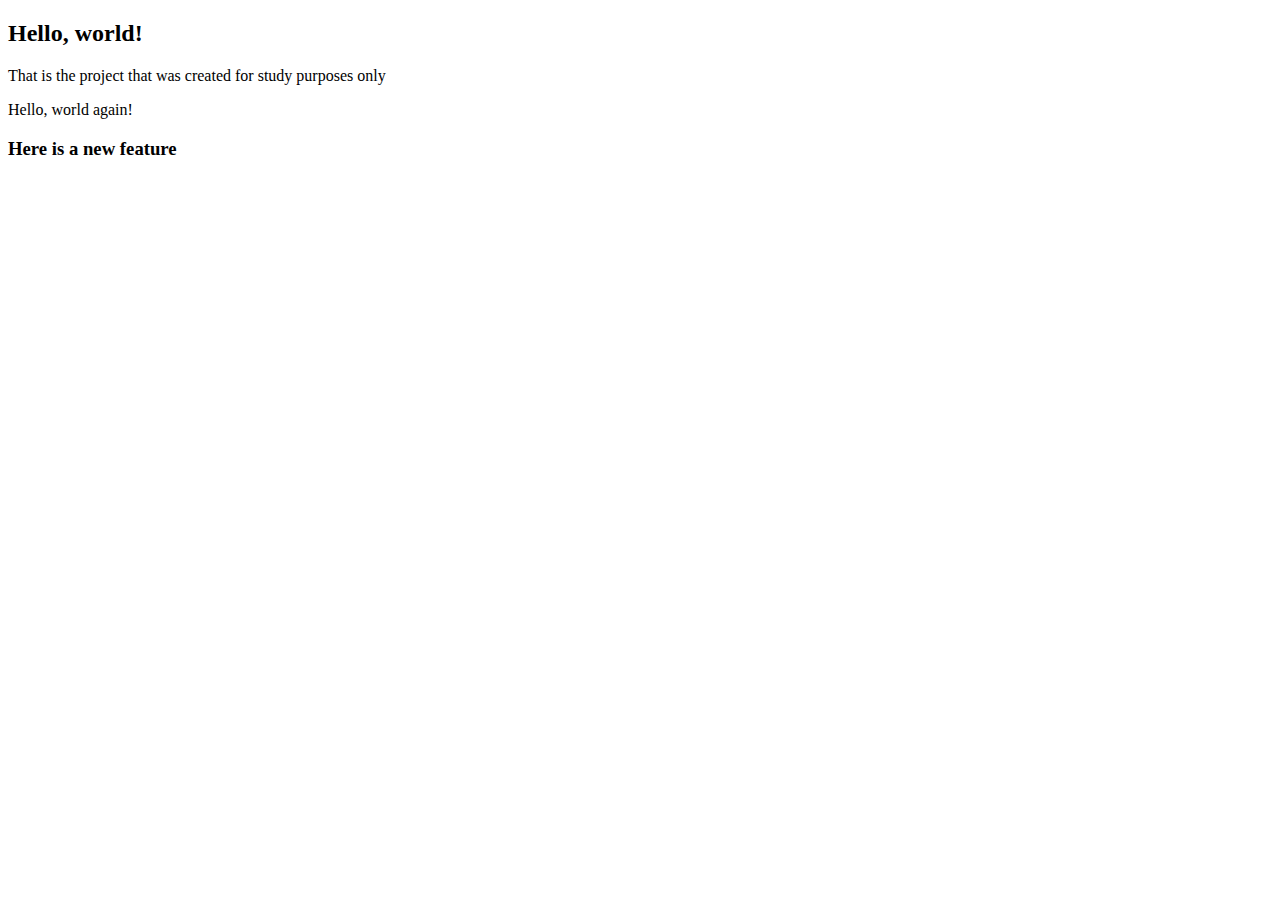
==== index.html @ 711d7d36 "Delete the extra line" ====
<!DOCTYPE html>
<head>
  <title>My webpage</title>
</head>
<body>
  <h2>Hello, world!</h2>
  <p>That is the project that was created for study purposes only</p>
  <p>Hello, world again!</p>
  <h3>Here is a new feature</h3>
</body>
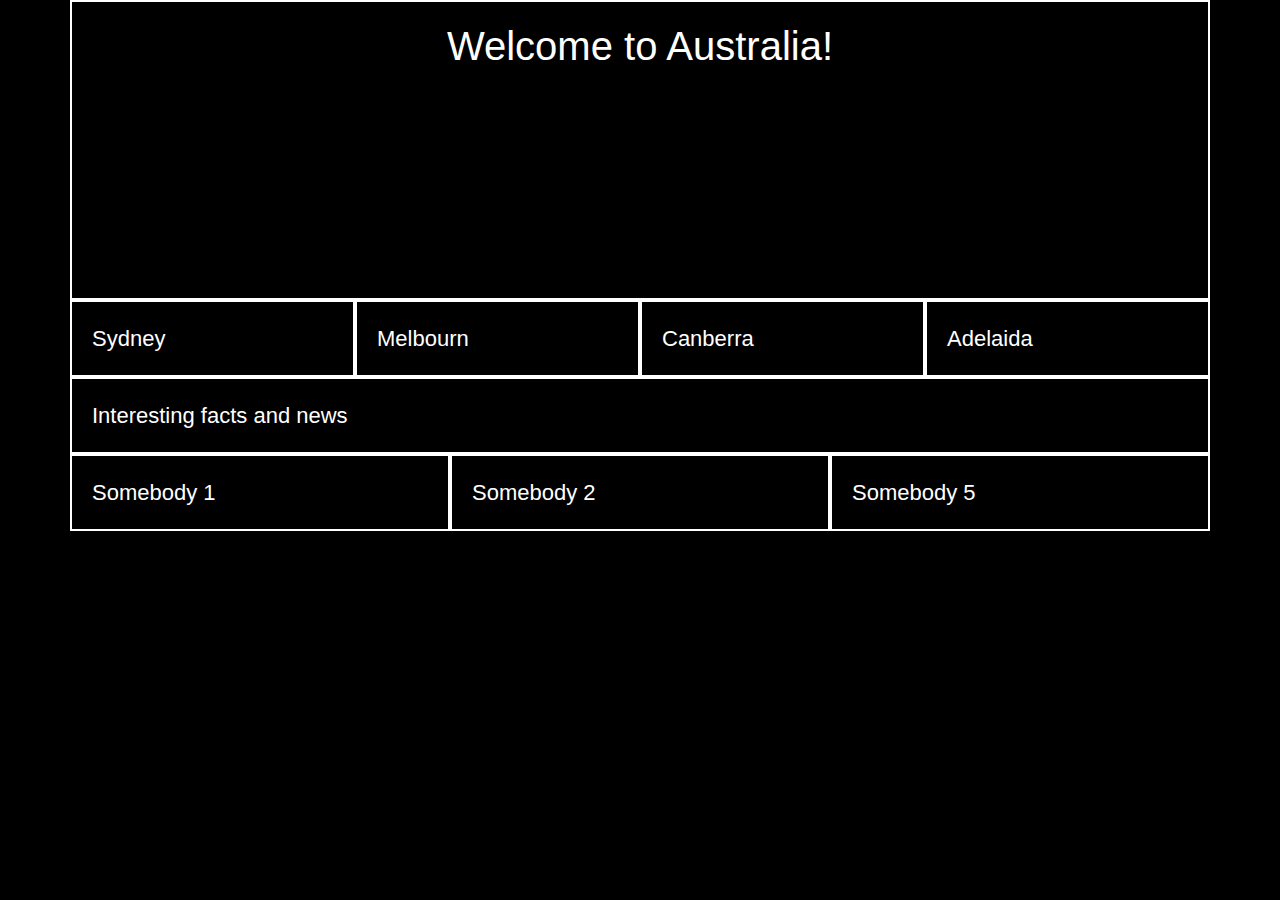
==== commit 80b23bf2: "Checking commit" ====
--- a/index.html
+++ b/index.html
@@ -1,10 +1,49 @@
 <!DOCTYPE html>
-<head>
-  <title>My webpage</title>
-</head>
-<body>
-  <h2>Hello, world!</h2>
-  <p>That is the project that was created for study purposes only</p>
-  <p>Hello, world again!</p>
-  <h3>Here is a new feature</h3>
-</body>
+<html>
+  <head>
+    <title>Project0 - Australian cities</title>
+    <meta charset="utf-8">
+    <link rel="stylesheet" href="styles.css">
+    <link rel="stylesheet" href="https://maxcdn.bootstrapcdn.com/bootstrap/4.0.0/css/bootstrap.min.css" integrity="sha384-Gn5384xqQ1aoWXA+058RXPxPg6fy4IWvTNh0E263XmFcJlSAwiGgFAW/dAiS6JXm" crossorigin="anonymous">
+  </head>
+  <body class="special">
+     <div class="wrapper">
+      <div class="container special">
+        <div class="row">
+              <div class="col main-content">
+                <div id="title"><h1>Welcome to Australia!</h1></div>
+              </div>
+        </div>
+        <div class="row">
+              <div class="col-xs-12 col-sm-6 col-xl-3">
+                Sydney
+              </div>
+              <div class="col-xs-12 col-sm-6 col-xl-3">
+                Melbourn
+              </div>
+              <div class="col-xs-12 col-sm-6 col-xl-3">
+                Canberra
+              </div>
+              <div class="col-xs-12 col-sm-6 col-xl-3">
+                Adelaida
+              </div>
+        </div>
+        <div class="row">
+              <div class="col">
+                Interesting facts and news
+              </div>
+        </div>
+        <div class="row">
+              <div class="col-xs-12 col-md-4">
+                Somebody 1
+              </div>
+              <div class="col-xs-12 col-md-4">
+                Somebody 2
+              </div>
+              <div class="col-xs-12 col-md-4">
+                Somebody 5
+              </div>
+        </div>
+    </div>
+  </body>
+</html>
--- a/styles.css
+++ b/styles.css
@@ -0,0 +1,17 @@
+div {
+  font-size: 22px; }
+
+.main-content {
+  height: 300px;
+  text-align: center; }
+
+.row > div {
+  padding: 20px;
+  border: 2px solid white;
+  background-color: black;
+  color: white; }
+
+.special {
+  background-color: black; }
+
+/*# sourceMappingURL=styles.css.map */
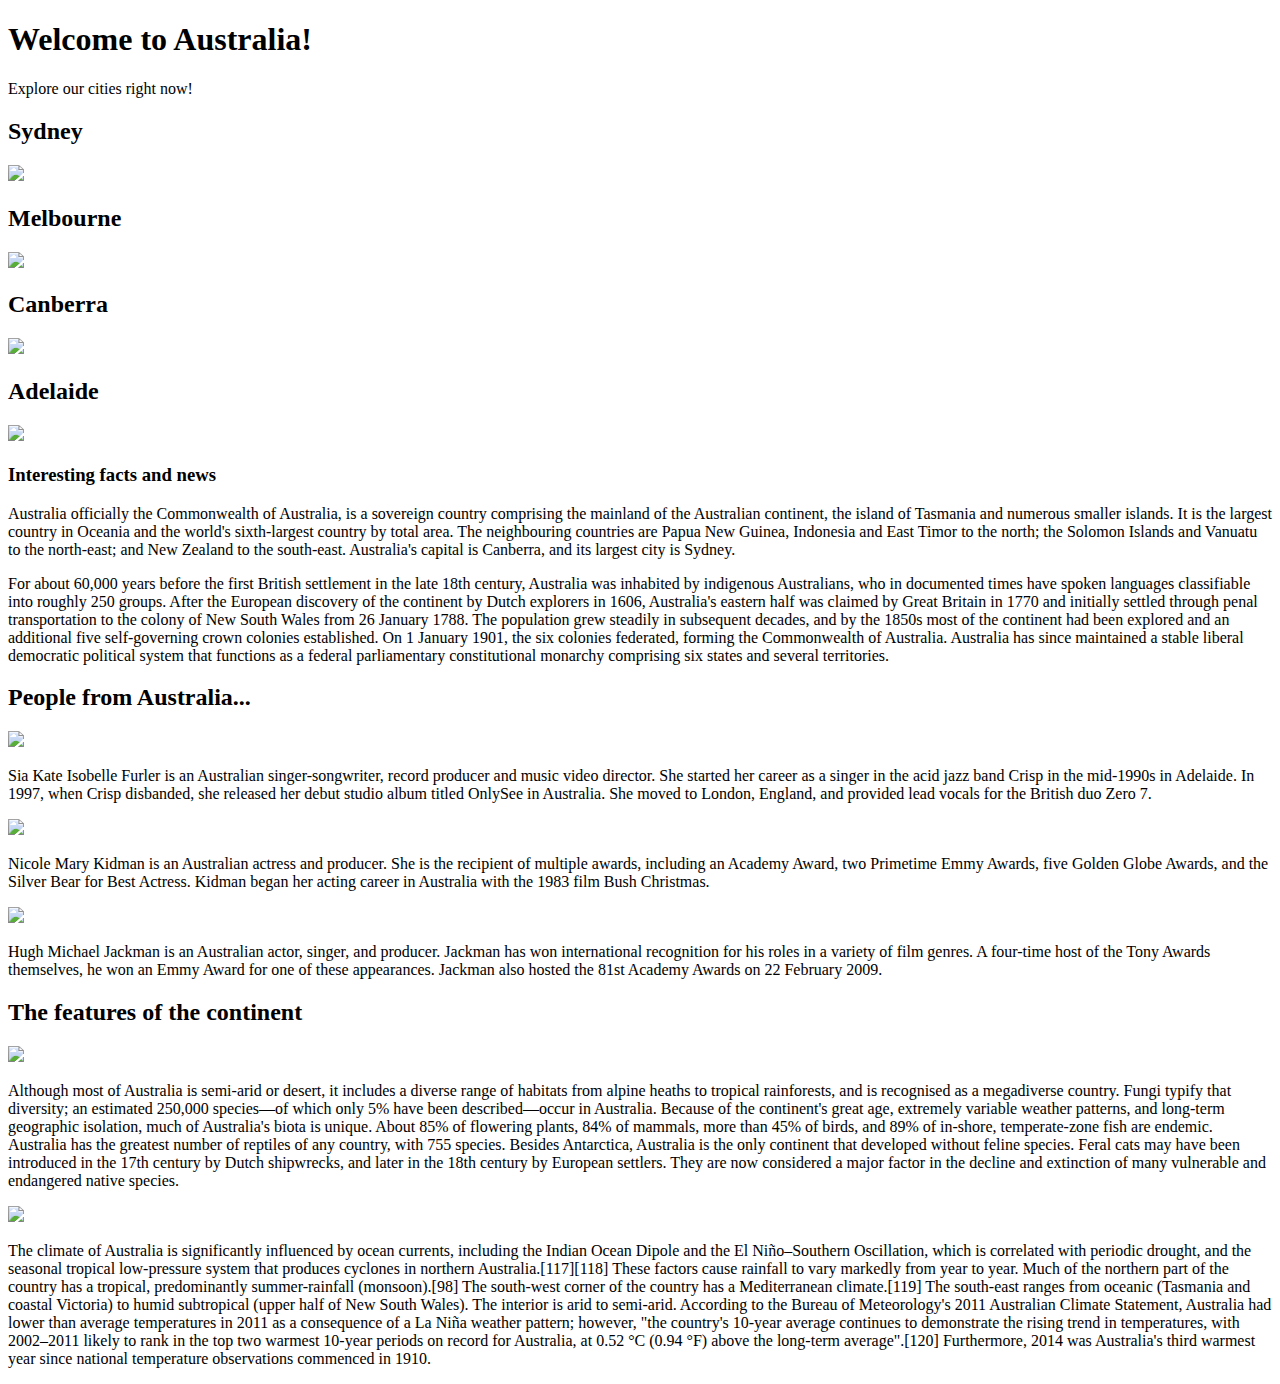
==== commit 9ccadd65: "The basis of new website" ====
--- a/index.html
+++ b/index.html
@@ -1,49 +1,140 @@
 <!DOCTYPE html>
-<html>
+<html lang="en">
   <head>
     <title>Project0 - Australian cities</title>
     <meta charset="utf-8">
-    <link rel="stylesheet" href="styles.css">
-    <link rel="stylesheet" href="https://maxcdn.bootstrapcdn.com/bootstrap/4.0.0/css/bootstrap.min.css" integrity="sha384-Gn5384xqQ1aoWXA+058RXPxPg6fy4IWvTNh0E263XmFcJlSAwiGgFAW/dAiS6JXm" crossorigin="anonymous">
+    <meta name="viewport" content="width=device-width">
+    <link rel="stylesheet" href="css/styles.css">
+    <link rel="stylesheet" href="bootstrap-4.1.2-dist/css/bootstrap-grid.css">
+    <!-- <link rel="stylesheet" href="https://maxcdn.bootstrapcdn.com/bootstrap/4.0.0/css/bootstrap.min.css" integrity="sha384-Gn5384xqQ1aoWXA+058RXPxPg6fy4IWvTNh0E263XmFcJlSAwiGgFAW/dAiS6JXm" crossorigin="anonymous"> -->
   </head>
   <body class="special">
-     <div class="wrapper">
-      <div class="container special">
-        <div class="row">
-              <div class="col main-content">
-                <div id="title"><h1>Welcome to Australia!</h1></div>
-              </div>
-        </div>
-        <div class="row">
-              <div class="col-xs-12 col-sm-6 col-xl-3">
-                Sydney
-              </div>
-              <div class="col-xs-12 col-sm-6 col-xl-3">
-                Melbourn
-              </div>
-              <div class="col-xs-12 col-sm-6 col-xl-3">
-                Canberra
-              </div>
-              <div class="col-xs-12 col-sm-6 col-xl-3">
-                Adelaida
-              </div>
-        </div>
-        <div class="row">
-              <div class="col">
-                Interesting facts and news
-              </div>
-        </div>
-        <div class="row">
-              <div class="col-xs-12 col-md-4">
-                Somebody 1
+       <div class="container special">
+         <div class="row main-content">
+            <div class="col">
+              <h1>Welcome to Australia!</h1>
+              <p>Explore our cities right now!</p>
+            </div>
+          </div>
+          <div class="row cities">
+            <div class="col-12 col-md-6">
+              <h2>Sydney</h2>
+              <a href="#"><img src="img/Sydney.jpg"></a>
+            </div>
+            <div class="col-12 col-md-6">
+              <h2>Melbourne</h2>
+              <a href="#"><img src="img/Melbourne.jpg"></a>
+            </div>
+            <div class="col-12 col-md-6">
+              <h2>Canberra</h2>
+              <a href="#"><img src="img/Canberra.jpg"></a>
+            </div>
+            <div class="col-12 col-md-6">
+              <h2>Adelaide</h2>
+              <a href="#"><img src="img/Adelaide.jpg"></a>
+            </div>
+          </div>
+          <div class="row">
+            <div class="col facts_news">
+              <h3>Interesting facts and news</h3>
+              <p>Australia officially the Commonwealth of Australia,
+                is a sovereign country comprising the mainland of the
+                Australian continent, the island of Tasmania and numerous
+                smaller islands. It is the largest country in Oceania and
+                the world's sixth-largest country by total area.
+                The neighbouring countries are Papua New Guinea, Indonesia
+                and East Timor to the north; the Solomon Islands and Vanuatu
+                to the north-east; and New Zealand to the south-east.
+                Australia's capital is Canberra, and its largest city
+                is Sydney.</p>
+
+              <p>For about 60,000 years before the first British settlement in the
+                late 18th
+                century, Australia was inhabited by indigenous Australians, who
+                in documented times have spoken languages classifiable into roughly
+                250 groups. After the European discovery of the continent by Dutch
+                explorers in 1606, Australia's eastern half was claimed by Great
+                Britain in 1770 and initially settled through penal transportation
+                to the colony of New South Wales from 26 January 1788. The population
+                grew steadily in subsequent decades, and by the 1850s most of the
+                continent had been explored and an additional five self-governing
+                crown colonies established. On 1 January 1901, the six colonies
+                federated, forming the Commonwealth of Australia. Australia has
+                since maintained a stable liberal democratic political system that
+                functions as a federal parliamentary constitutional monarchy comprising
+                six states and several territories.</p>
+            </div>
+          </div>
+            <div class="row people">
+              <div class="col-12">
+                <h2>People from Australia...</h2>
               </div>
               <div class="col-xs-12 col-md-4">
-                Somebody 2
+                <img src="img/Sia.jpg">
+                <p>Sia Kate Isobelle Furler is an Australian singer-songwriter,
+                  record producer and music video director. She started
+                  her career as a singer in the acid jazz band Crisp
+                  in the mid-1990s in Adelaide. In 1997, when Crisp
+                  disbanded, she released her debut studio album titled
+                  OnlySee in Australia. She moved to London, England,
+                  and provided lead vocals for the British duo Zero 7.</p>
               </div>
               <div class="col-xs-12 col-md-4">
-                Somebody 5
+                <img src="img/Kidman.jpg">
+                <p>Nicole Mary Kidman is an Australian actress and producer. She is the
+                  recipient of multiple awards, including an Academy Award,
+                  two Primetime Emmy Awards, five Golden Globe Awards, and the
+                  Silver Bear for Best Actress. Kidman began her acting
+                  career in Australia with the 1983 film Bush Christmas.
+                </p>
               </div>
+              <div class="col-xs-12 col-md-4">
+                <img src="img/Hugh.jpg">
+                <p>Hugh Michael Jackman is an Australian actor, singer, and
+                  producer. Jackman has won international recognition for
+                  his roles in a variety of film genres.
+                  A four-time host of the Tony Awards themselves,
+                  he won an Emmy Award for one of these appearances.
+                  Jackman also hosted the 81st Academy Awards on 22
+                  February 2009. </p>
+              </div>
+            </div>
+            <div class="row data">
+              <div class="col-12 data_title">
+                <h2>The features of the continent</h2>
+              </div>
+              <div class="col-12 col-lg-6">
+                <img src="img/data1.jpg">
+              </div>
+              <div class="col-12 col-lg-6">
+                <p>Although most of Australia is semi-arid or desert,
+                  it includes a diverse range of habitats from alpine
+                  heaths to tropical rainforests, and is recognised as
+                  a megadiverse country. Fungi typify that diversity;
+                  an estimated 250,000 species—of which only 5% have
+                  been described—occur in Australia. Because of the
+                  continent's great age, extremely variable weather
+                  patterns, and long-term geographic isolation, much of
+                  Australia's biota is unique. About 85% of flowering plants,
+                  84% of mammals, more than 45% of birds, and 89% of in-shore,
+                  temperate-zone fish are endemic. Australia has the
+                  greatest number of reptiles of any country, with 755 species.
+                  Besides Antarctica, Australia is the only continent that
+                  developed without feline species. Feral cats may have been
+                  introduced in the 17th century by Dutch shipwrecks, and later
+                  in the 18th century by European settlers. They are now
+                  considered a major factor in the decline and extinction
+                  of many vulnerable and endangered native species.</p>
+              </div>
+              <div class="col-12 col-lg-6">
+                <img src="img/data2.jpg">
+              </div>
+              <div class="col-12 col-lg-6">
+                <p>The climate of Australia is significantly influenced by ocean currents, including the Indian Ocean Dipole and the El Niño–Southern Oscillation, which is correlated with periodic drought, and the seasonal tropical low-pressure system that produces cyclones in northern Australia.[117][118] These factors cause rainfall to vary markedly from year to year. Much of the northern part of the country has a tropical, predominantly summer-rainfall (monsoon).[98] The south-west corner of the country has a Mediterranean climate.[119] The south-east ranges from oceanic (Tasmania and coastal Victoria) to humid subtropical (upper half of New South Wales). The interior is arid to semi-arid.
+                According to the Bureau of Meteorology's 2011 Australian Climate Statement, Australia had lower than average temperatures in 2011 as a consequence of a La Niña weather pattern; however, "the country's 10-year average continues to demonstrate the rising trend in temperatures, with 2002–2011 likely to rank in the top two warmest 10-year periods on record for Australia, at 0.52 °C (0.94 °F) above the long-term average".[120] Furthermore, 2014 was Australia's third warmest year since national temperature observations commenced in 1910.</p>
+              </div>
+            </div>
         </div>
-    </div>
+      </div>
   </body>
 </html>
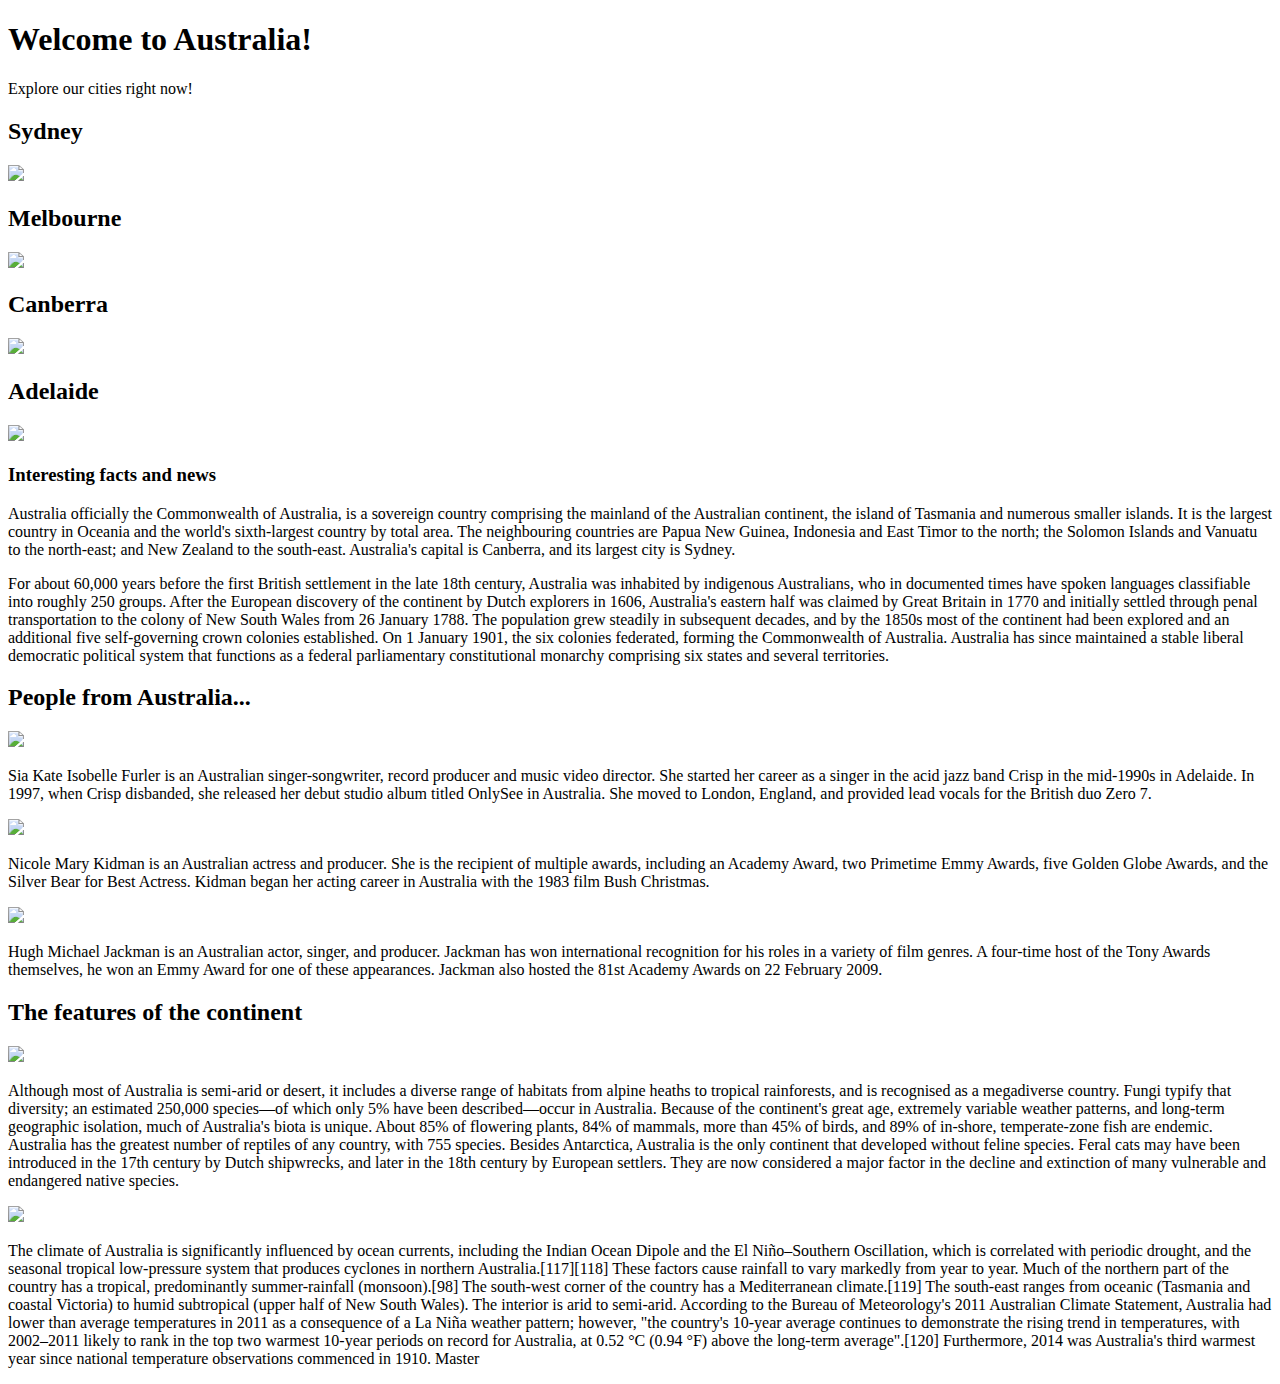
==== commit b0e9cd7a: "One new commit" ====
--- a/index.html
+++ b/index.html
@@ -131,7 +131,7 @@
               </div>
               <div class="col-12 col-lg-6">
                 <p>The climate of Australia is significantly influenced by ocean currents, including the Indian Ocean Dipole and the El Niño–Southern Oscillation, which is correlated with periodic drought, and the seasonal tropical low-pressure system that produces cyclones in northern Australia.[117][118] These factors cause rainfall to vary markedly from year to year. Much of the northern part of the country has a tropical, predominantly summer-rainfall (monsoon).[98] The south-west corner of the country has a Mediterranean climate.[119] The south-east ranges from oceanic (Tasmania and coastal Victoria) to humid subtropical (upper half of New South Wales). The interior is arid to semi-arid.
-                According to the Bureau of Meteorology's 2011 Australian Climate Statement, Australia had lower than average temperatures in 2011 as a consequence of a La Niña weather pattern; however, "the country's 10-year average continues to demonstrate the rising trend in temperatures, with 2002–2011 likely to rank in the top two warmest 10-year periods on record for Australia, at 0.52 °C (0.94 °F) above the long-term average".[120] Furthermore, 2014 was Australia's third warmest year since national temperature observations commenced in 1910.</p>
+                According to the Bureau of Meteorology's 2011 Australian Climate Statement, Australia had lower than average temperatures in 2011 as a consequence of a La Niña weather pattern; however, "the country's 10-year average continues to demonstrate the rising trend in temperatures, with 2002–2011 likely to rank in the top two warmest 10-year periods on record for Australia, at 0.52 °C (0.94 °F) above the long-term average".[120] Furthermore, 2014 was Australia's third warmest year since national temperature observations commenced in 1910. Master</p>
               </div>
             </div>
         </div>
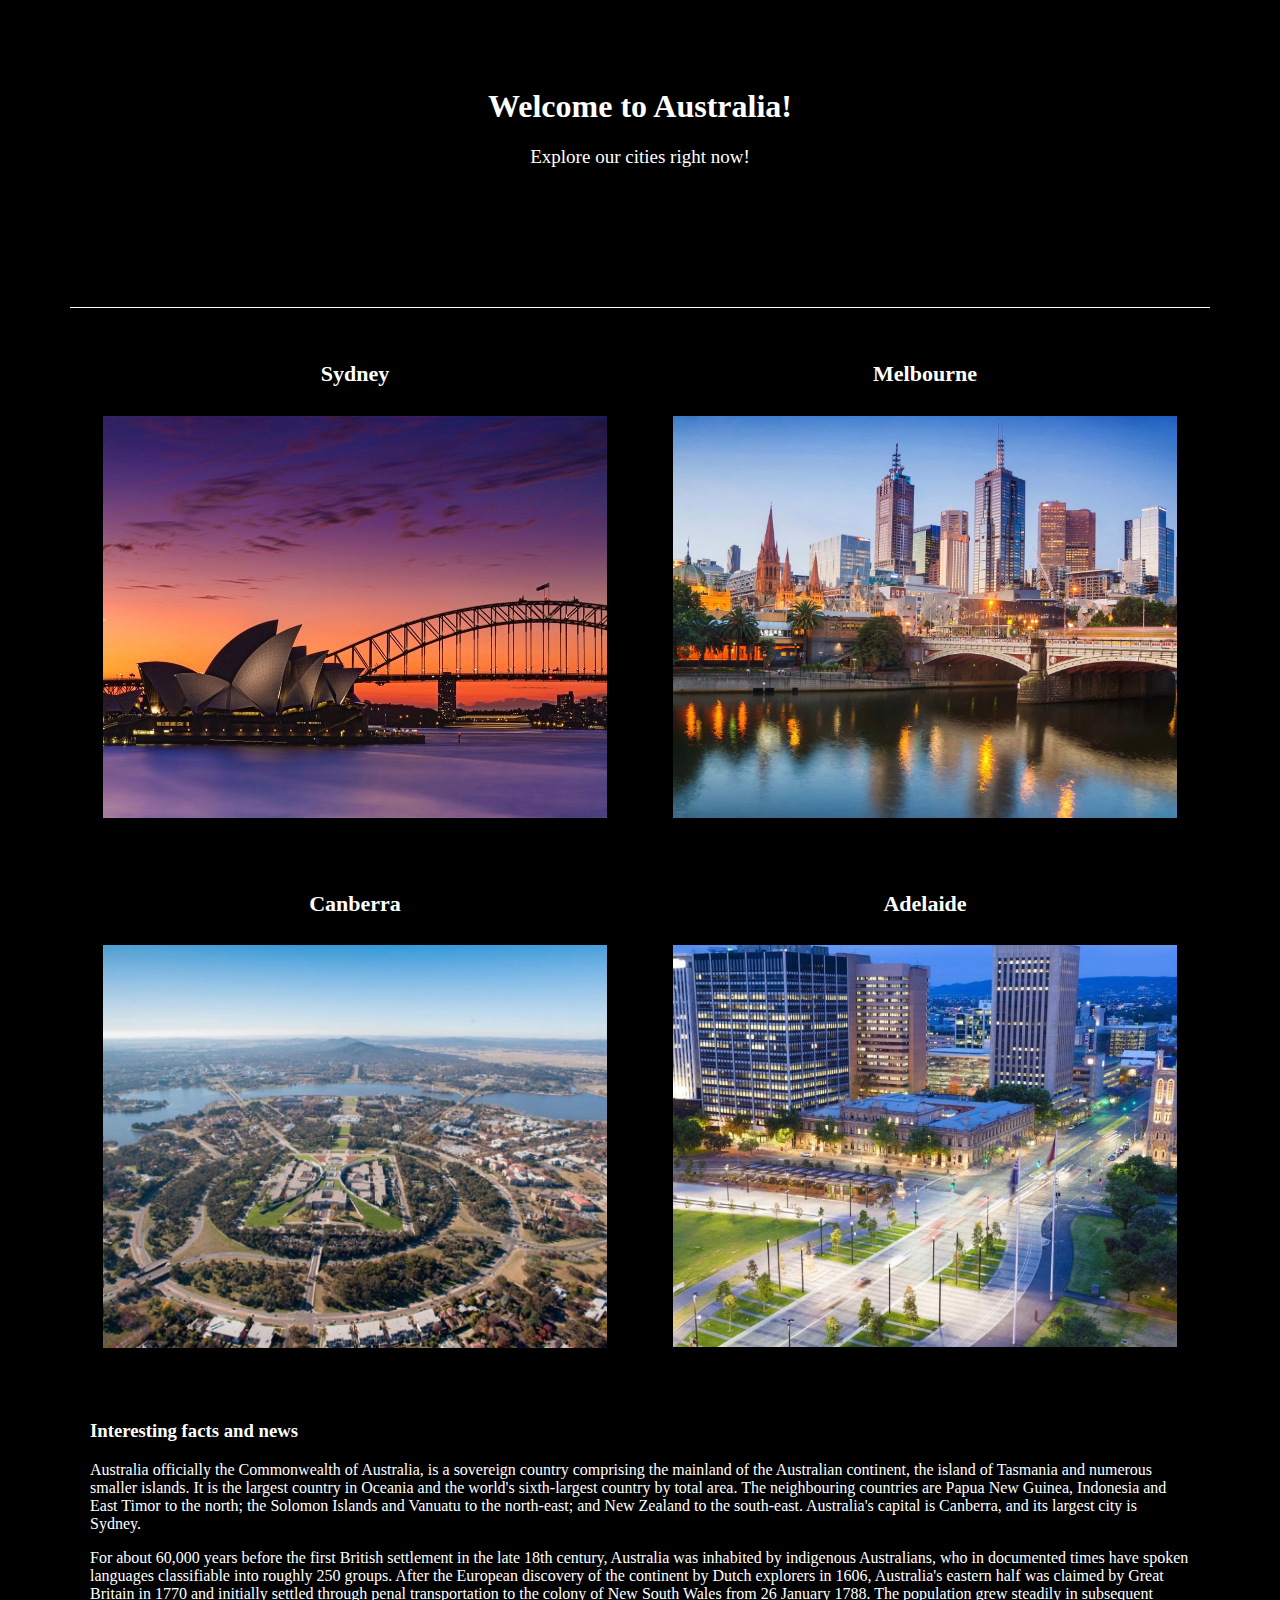
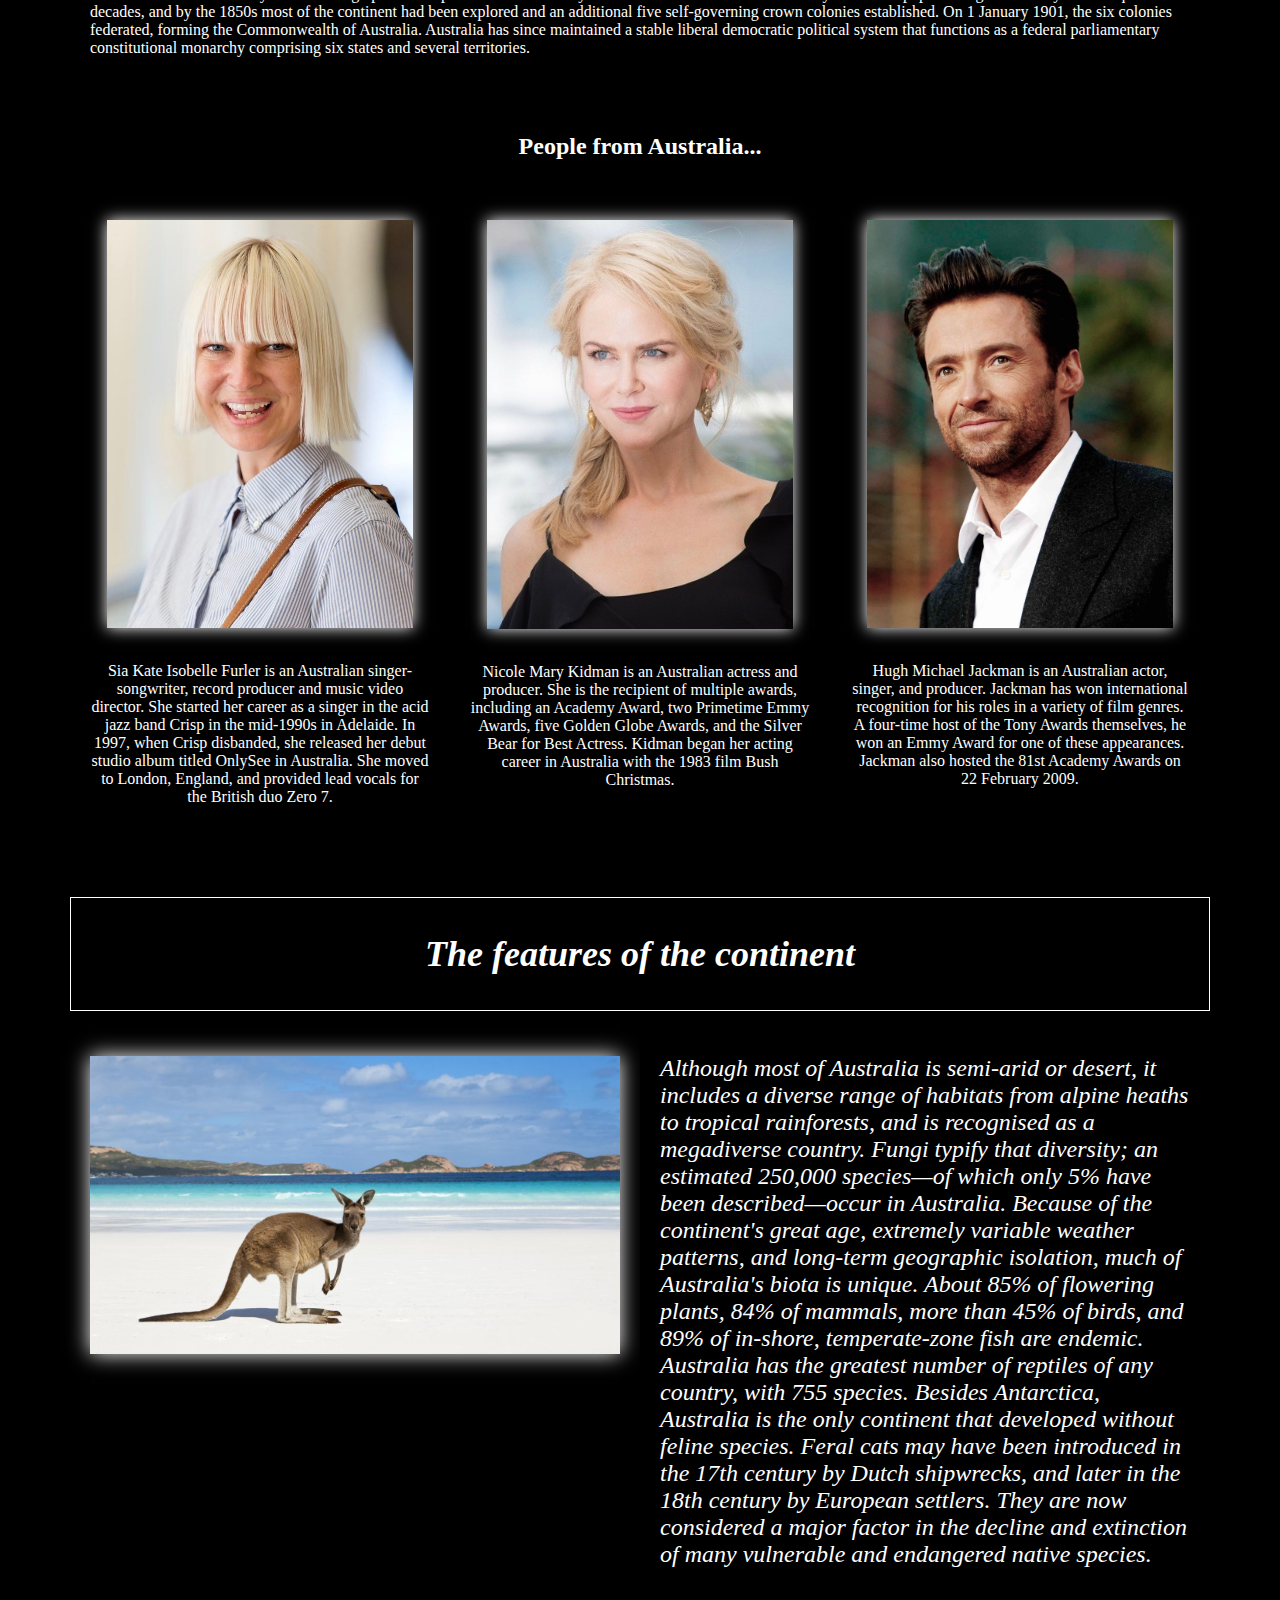
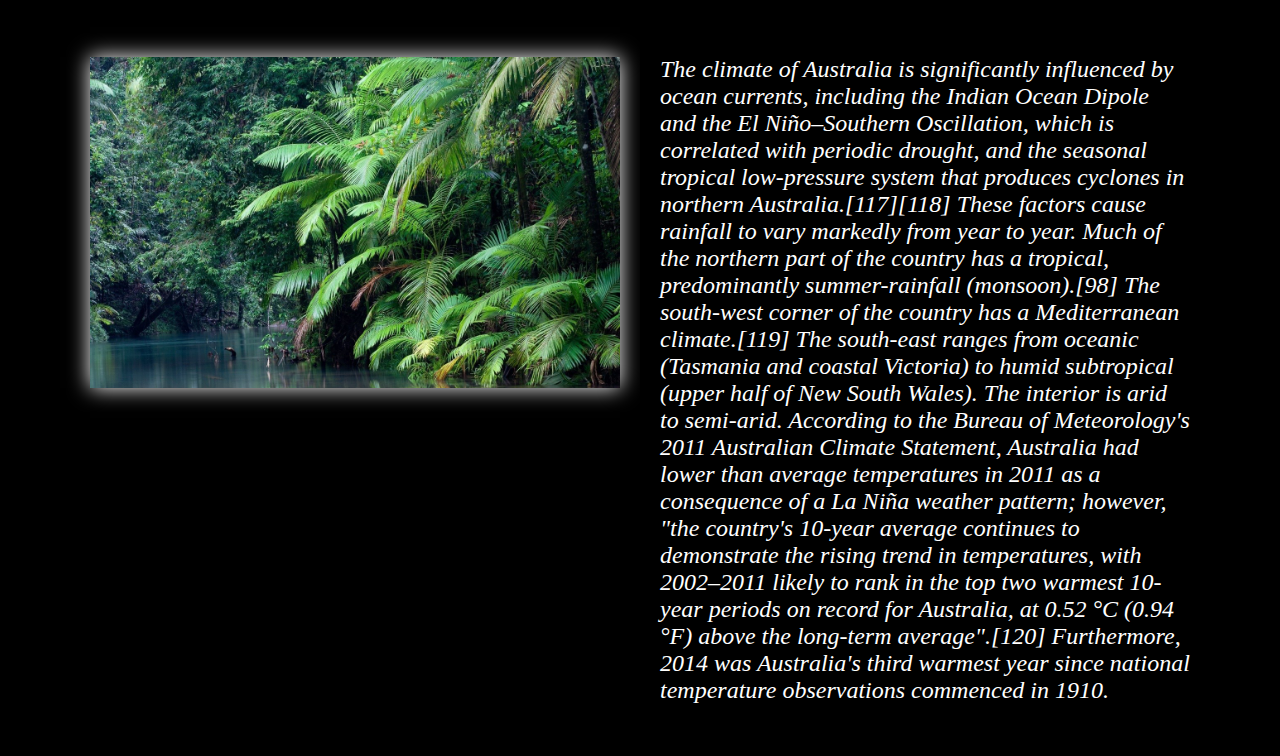
==== commit ec4ac4bc: "One more change" ====
--- a/index.html
+++ b/index.html
@@ -131,7 +131,7 @@
               </div>
               <div class="col-12 col-lg-6">
                 <p>The climate of Australia is significantly influenced by ocean currents, including the Indian Ocean Dipole and the El Niño–Southern Oscillation, which is correlated with periodic drought, and the seasonal tropical low-pressure system that produces cyclones in northern Australia.[117][118] These factors cause rainfall to vary markedly from year to year. Much of the northern part of the country has a tropical, predominantly summer-rainfall (monsoon).[98] The south-west corner of the country has a Mediterranean climate.[119] The south-east ranges from oceanic (Tasmania and coastal Victoria) to humid subtropical (upper half of New South Wales). The interior is arid to semi-arid.
-                According to the Bureau of Meteorology's 2011 Australian Climate Statement, Australia had lower than average temperatures in 2011 as a consequence of a La Niña weather pattern; however, "the country's 10-year average continues to demonstrate the rising trend in temperatures, with 2002–2011 likely to rank in the top two warmest 10-year periods on record for Australia, at 0.52 °C (0.94 °F) above the long-term average".[120] Furthermore, 2014 was Australia's third warmest year since national temperature observations commenced in 1910. Master</p>
+                According to the Bureau of Meteorology's 2011 Australian Climate Statement, Australia had lower than average temperatures in 2011 as a consequence of a La Niña weather pattern; however, "the country's 10-year average continues to demonstrate the rising trend in temperatures, with 2002–2011 likely to rank in the top two warmest 10-year periods on record for Australia, at 0.52 °C (0.94 °F) above the long-term average".[120] Furthermore, 2014 was Australia's third warmest year since national temperature observations commenced in 1910.</p>
               </div>
             </div>
         </div>
--- a/css/styles.css
+++ b/css/styles.css
@@ -0,0 +1,59 @@
+div, .cities h2 {
+  color: white; }
+
+@media (min-width: 1600px) {
+  .container {
+    max-width: 1500px !important; } }
+.row > div {
+  padding: 20px;
+  /*border: 2px solid white;*/
+  background-color: black; }
+
+.special {
+  background-color: black; }
+
+.main-content {
+  min-height: 300px;
+  text-align: center;
+  border-bottom: 1px white solid;
+  margin-bottom: 15px; }
+  .main-content p {
+    font-size: 19px; }
+  .main-content h1 {
+    margin-top: 60px; }
+
+.cities {
+  text-align: center; }
+  .cities img {
+    width: 95%;
+    margin: 10px;
+    transition: 0.8s; }
+  .cities img:hover {
+    width: 97%;
+    box-shadow: 0 0 30px yellow; }
+  .cities h2 {
+    font-size: 22px; }
+
+.people {
+  text-align: center;
+  margin-bottom: 5%; }
+  .people p {
+    margin-top: 30px; }
+  .people img {
+    width: 90%;
+    box-shadow: 0px 0px 15px white; }
+
+.data {
+  font-style: italic;
+  font-size: 24px; }
+  .data img {
+    width: 100%;
+    margin-top: 25px;
+    box-shadow: 0 0 20px white; }
+
+.data_title {
+  padding: 5px !important;
+  text-align: center;
+  border: white solid 1px; }
+
+/*# sourceMappingURL=styles.css.map */
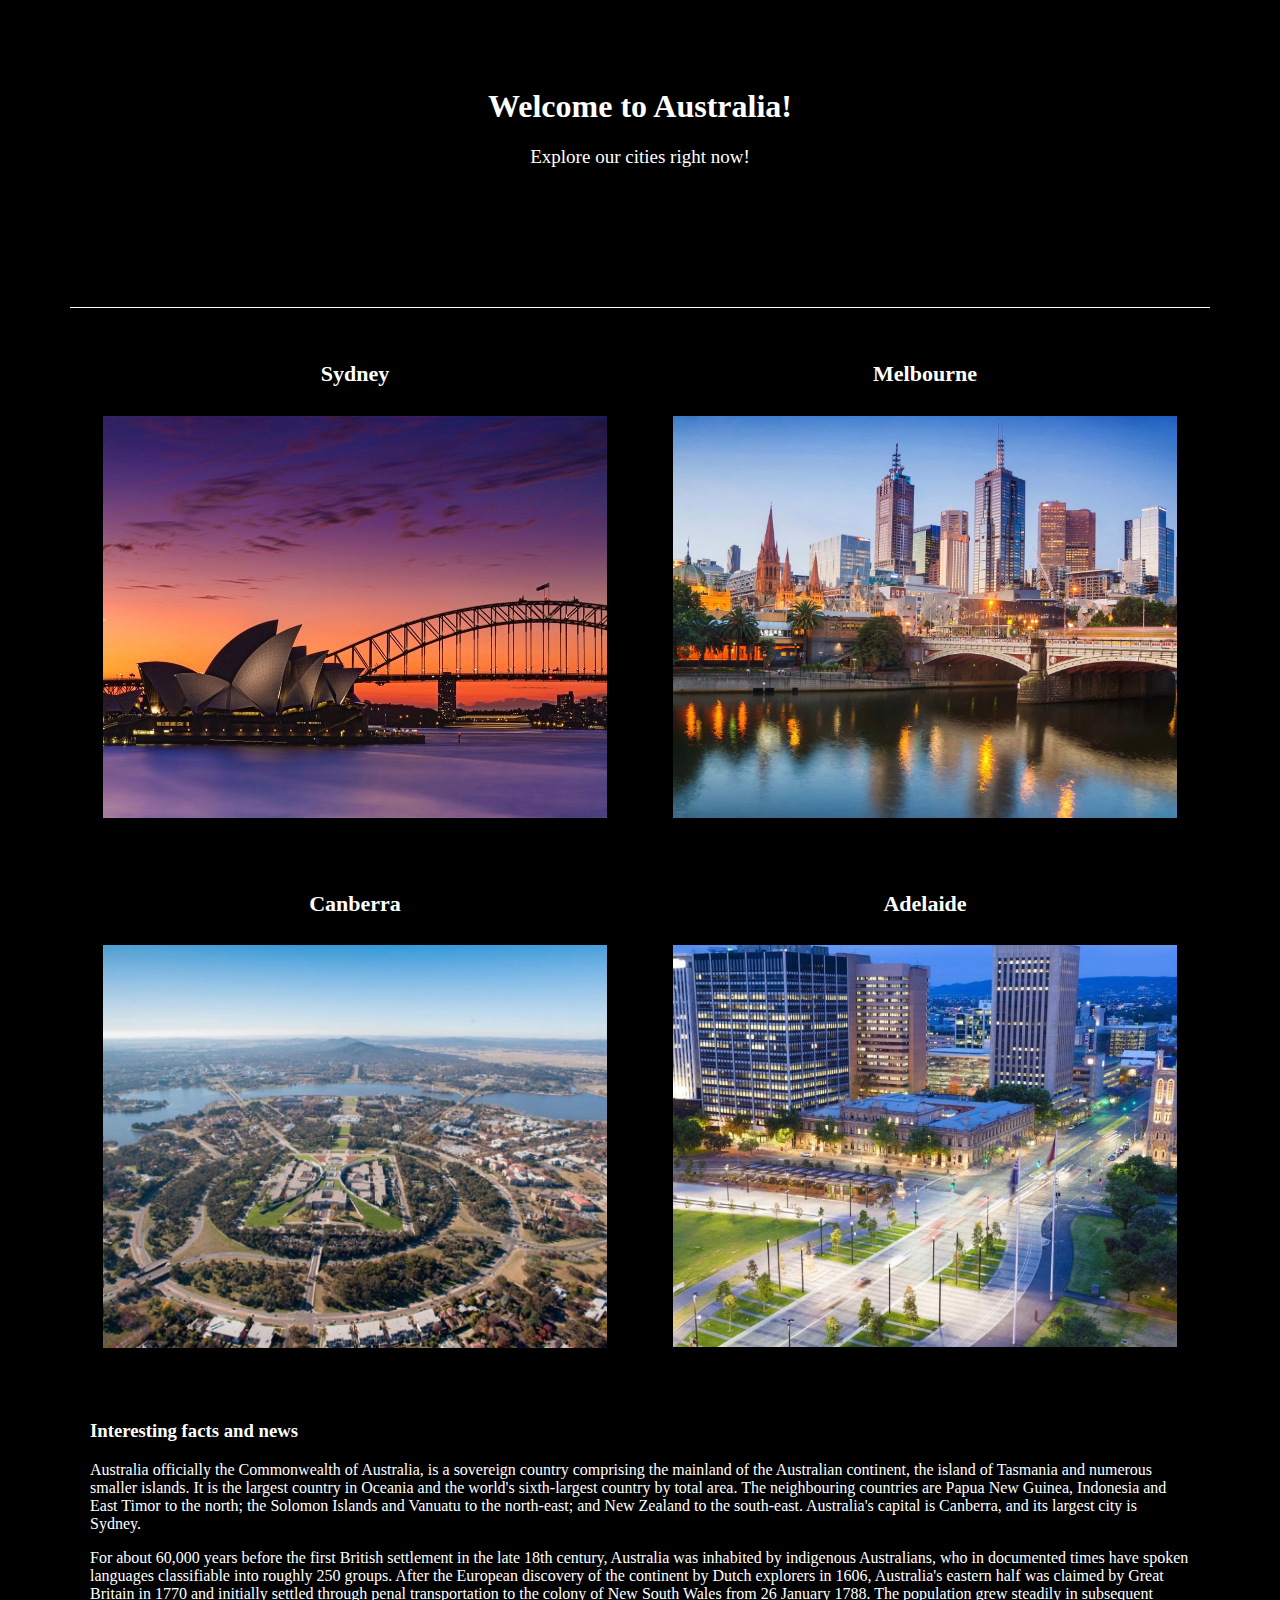
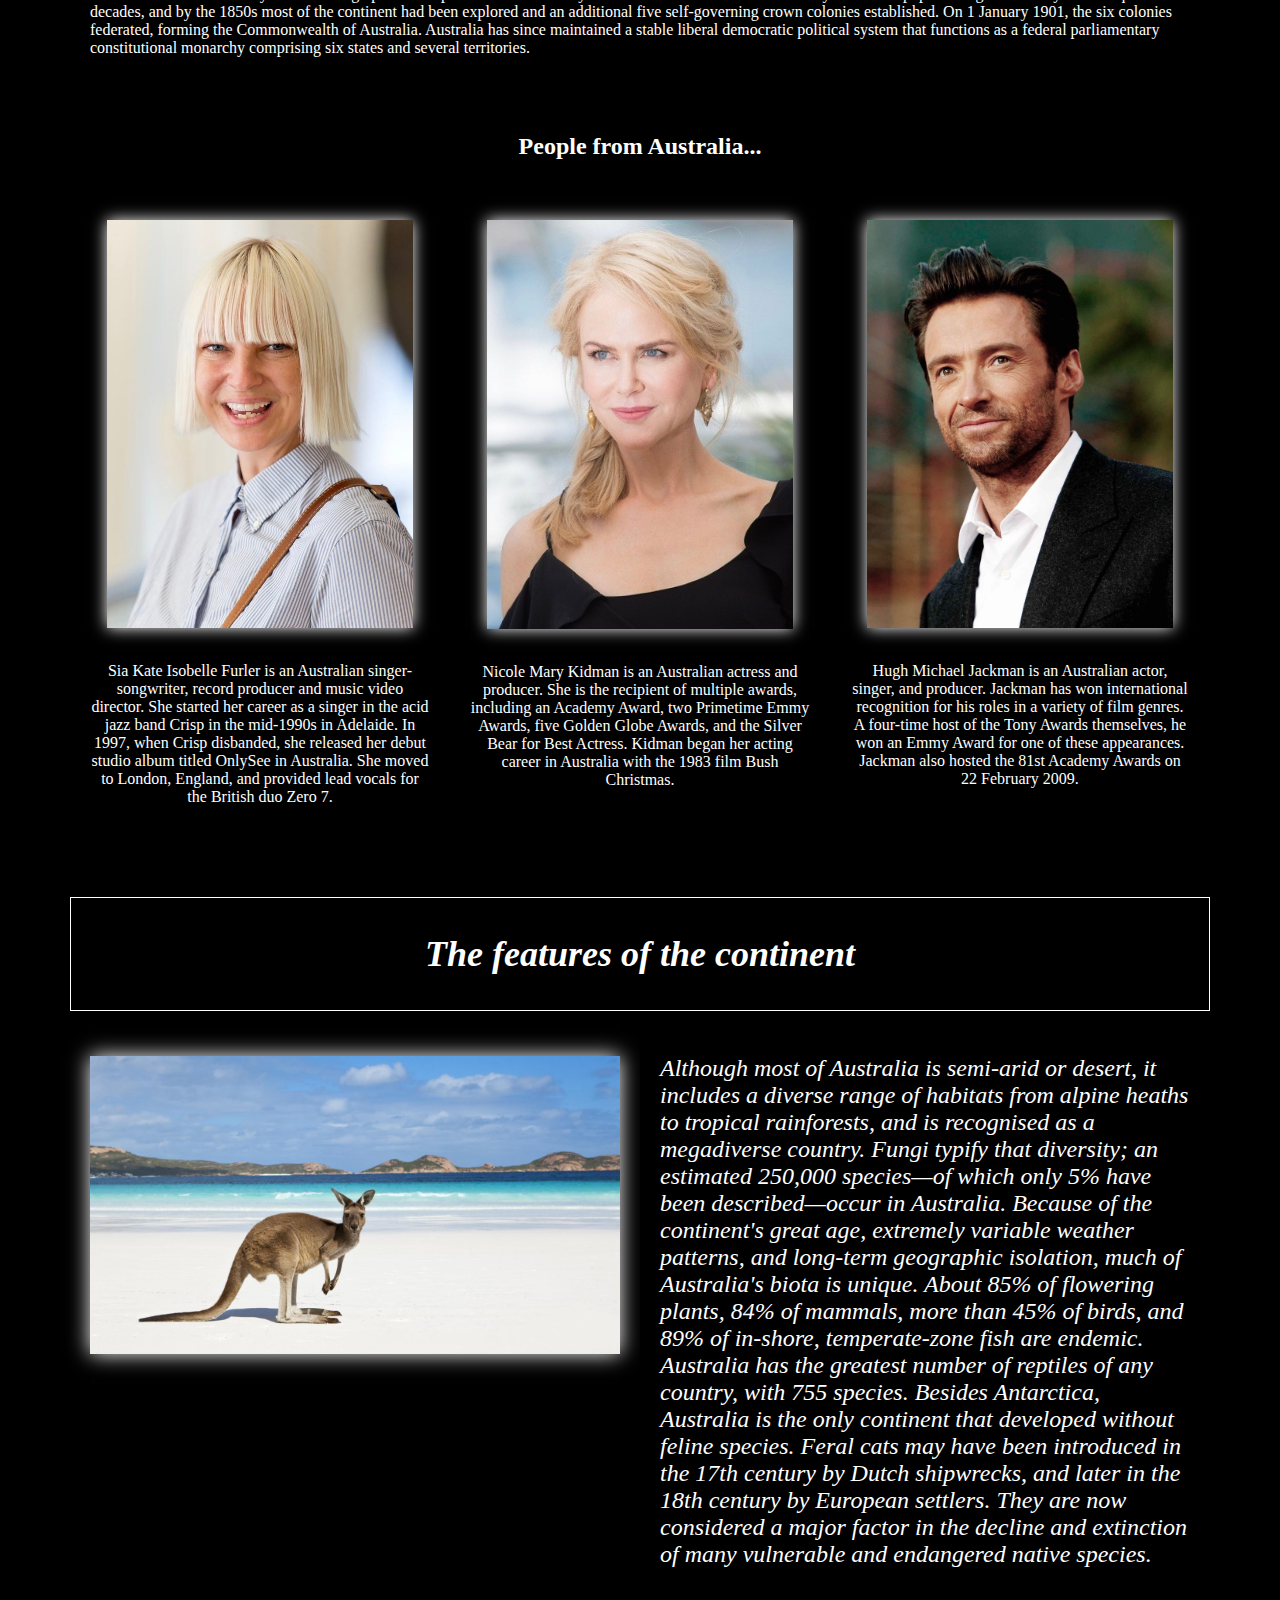
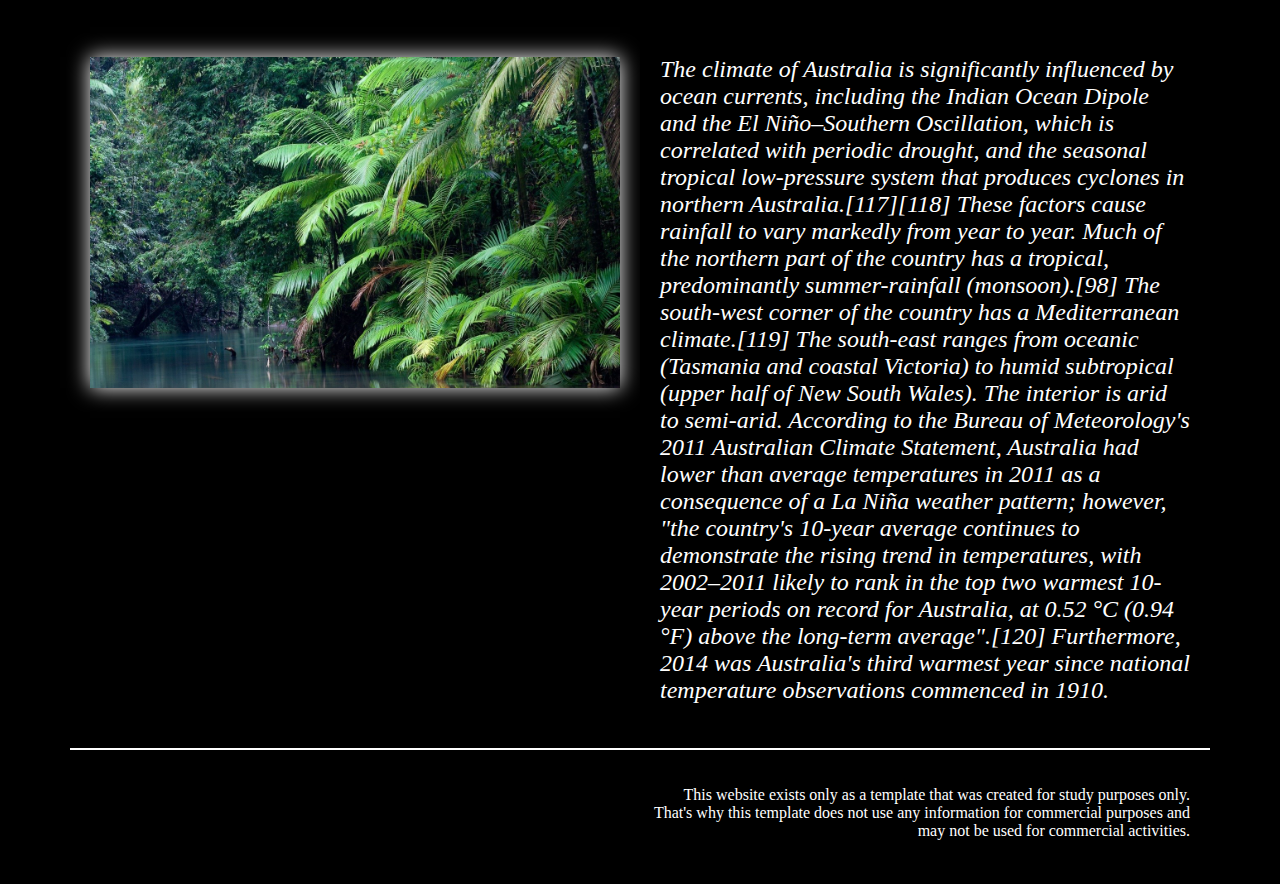
==== commit 07512136: "Information anout responsibilities" ====
--- a/index.html
+++ b/index.html
@@ -134,7 +134,14 @@
                 According to the Bureau of Meteorology's 2011 Australian Climate Statement, Australia had lower than average temperatures in 2011 as a consequence of a La Niña weather pattern; however, "the country's 10-year average continues to demonstrate the rising trend in temperatures, with 2002–2011 likely to rank in the top two warmest 10-year periods on record for Australia, at 0.52 °C (0.94 °F) above the long-term average".[120] Furthermore, 2014 was Australia's third warmest year since national temperature observations commenced in 1910.</p>
               </div>
             </div>
+            <div class="row footer">
+              <div class="col">
+                <p>This website exists only as a template that was created for
+                study purposes only.<br>
+                That's why this template does not use any information
+                for commercial purposes and <br> may not be used for commercial activities.</p>
+              </div>
+            </div>
         </div>
-      </div>
   </body>
 </html>
--- a/css/styles.css
+++ b/css/styles.css
@@ -56,4 +56,8 @@
   text-align: center;
   border: white solid 1px; }
 
+.footer {
+  text-align: right;
+  border-top: 2px white solid; }
+
 /*# sourceMappingURL=styles.css.map */
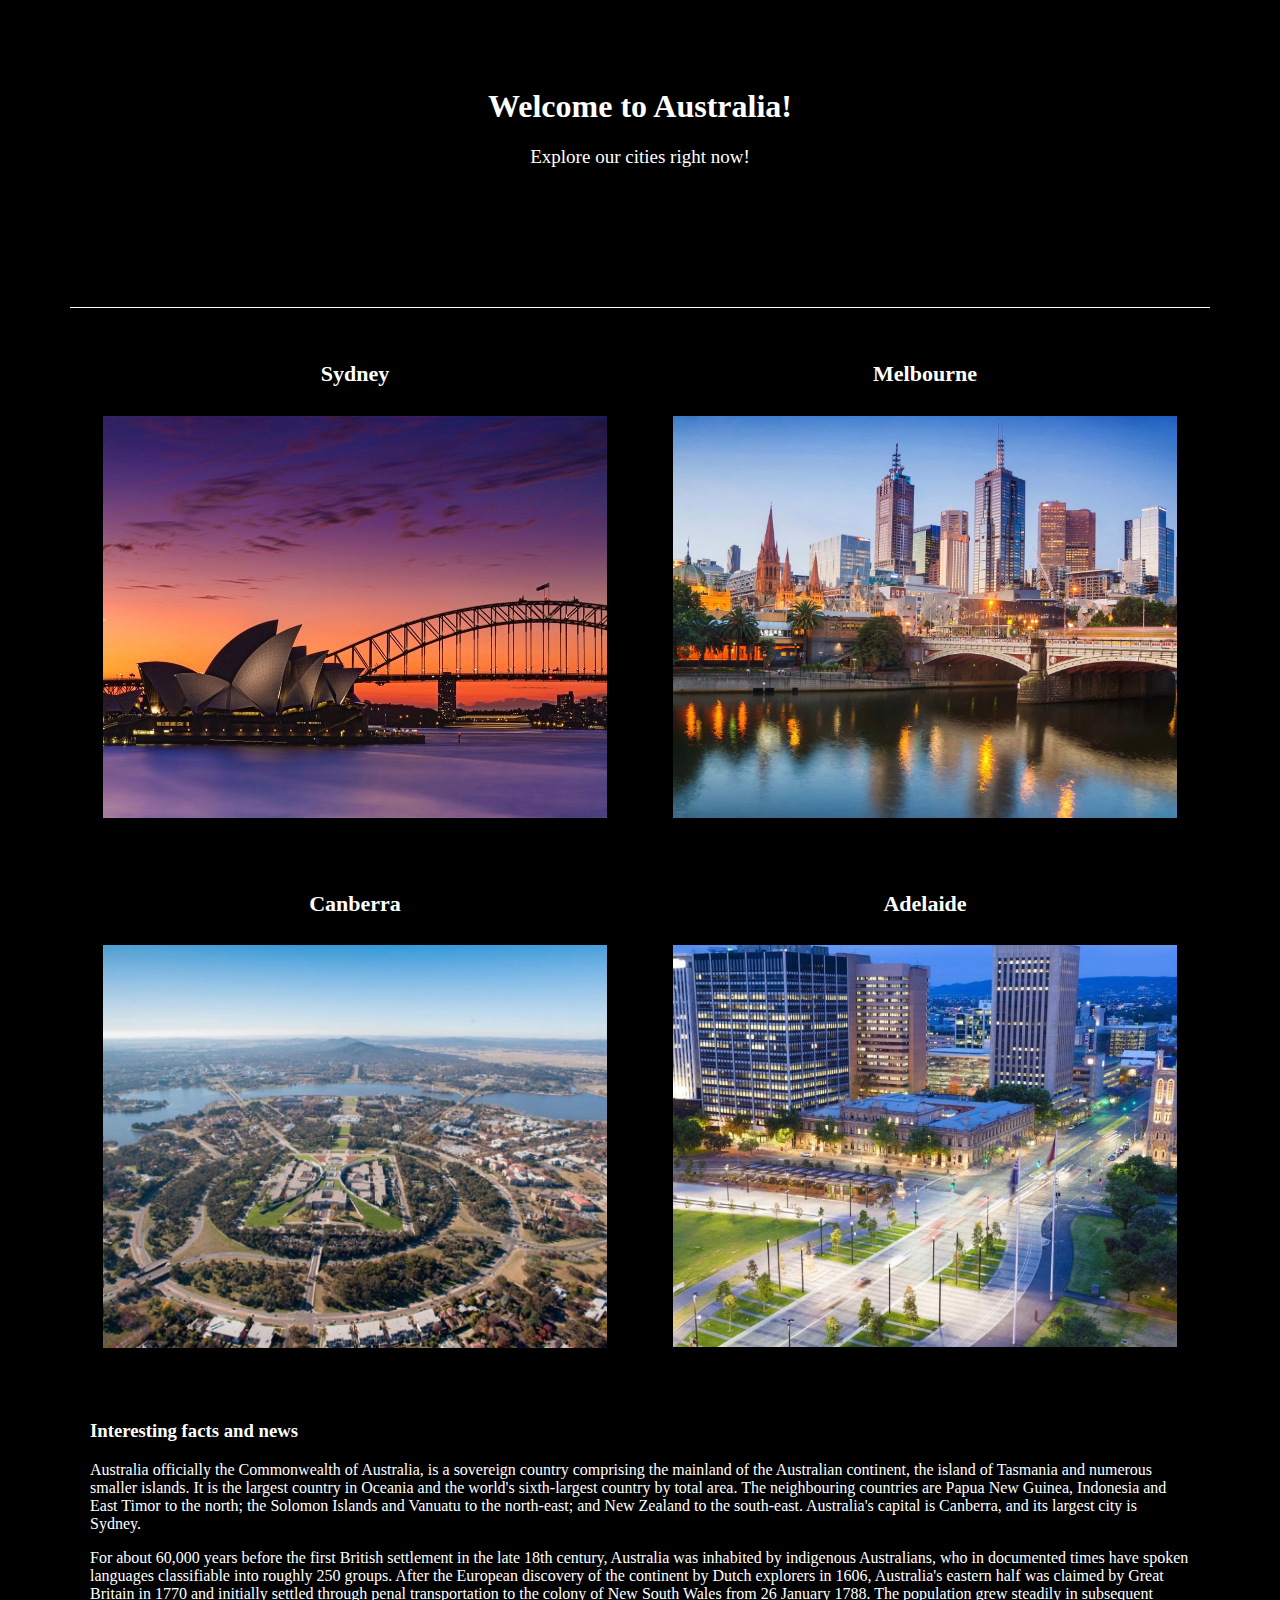
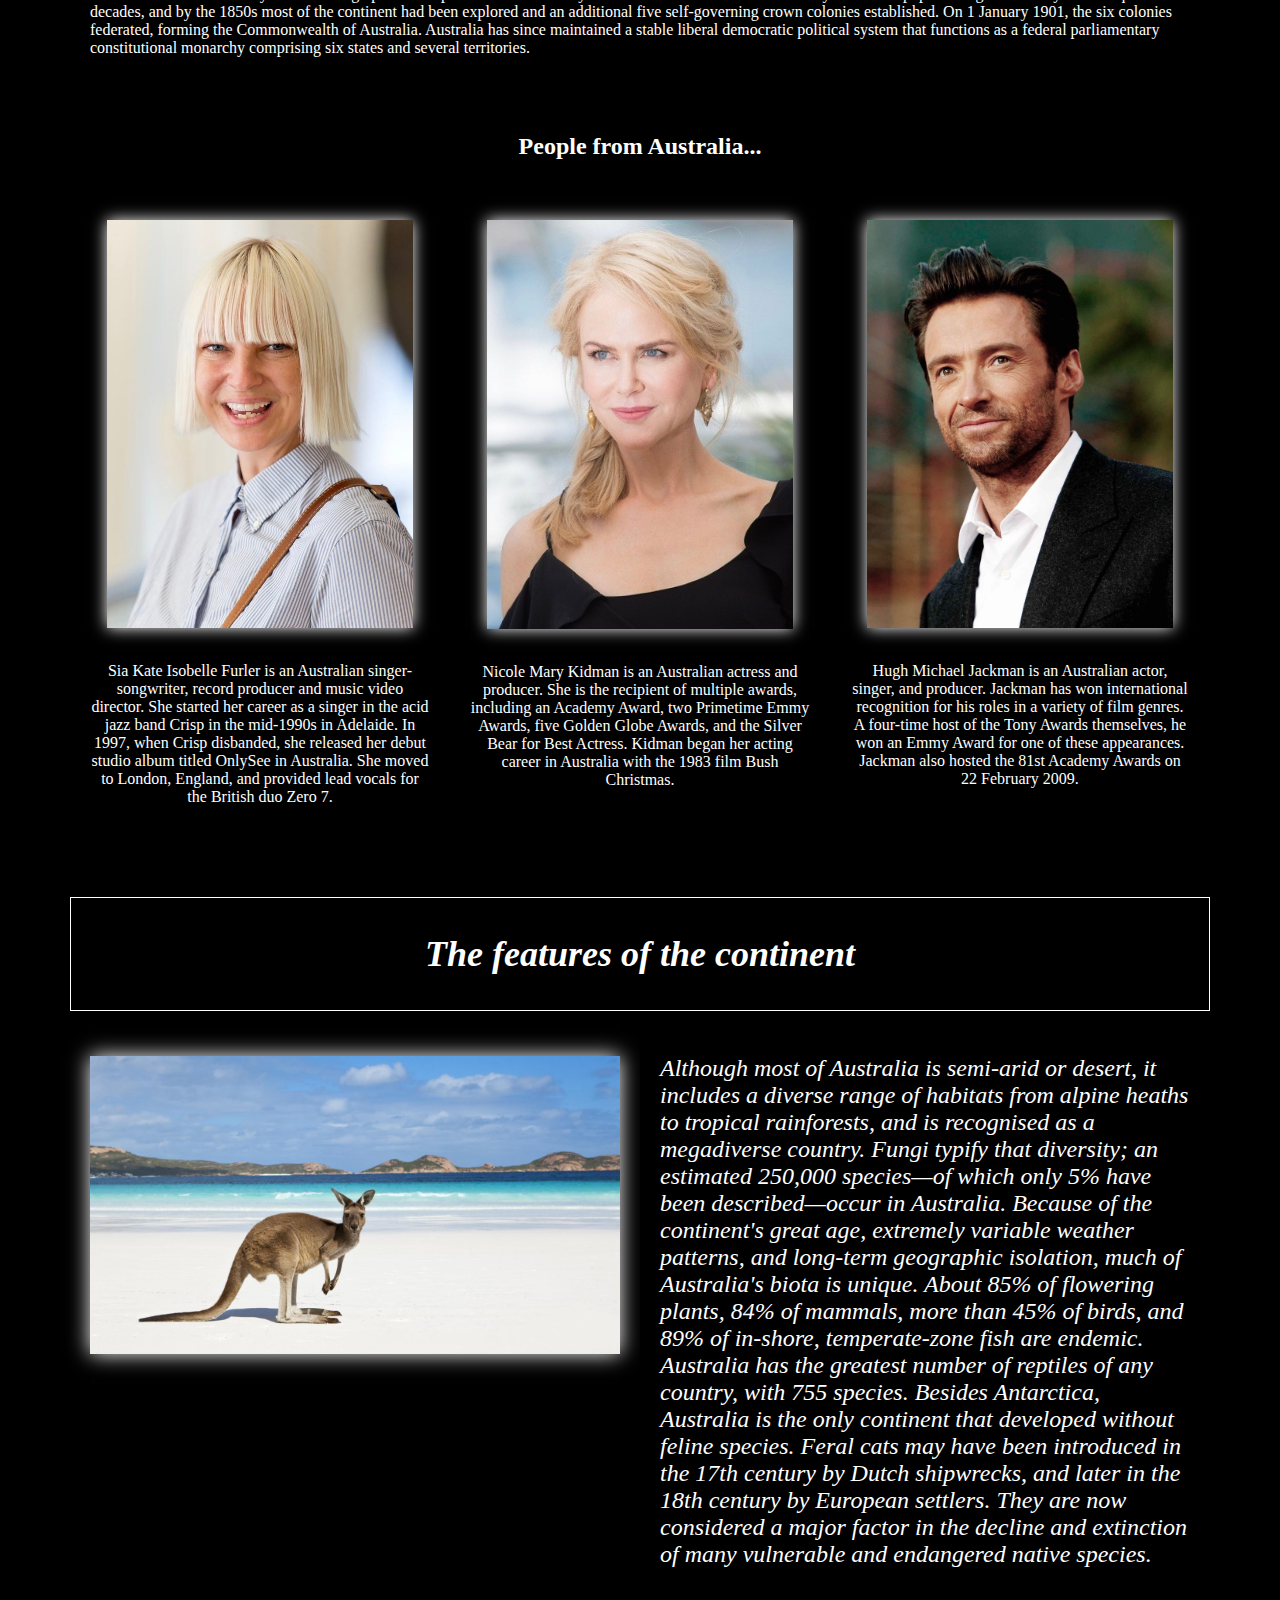
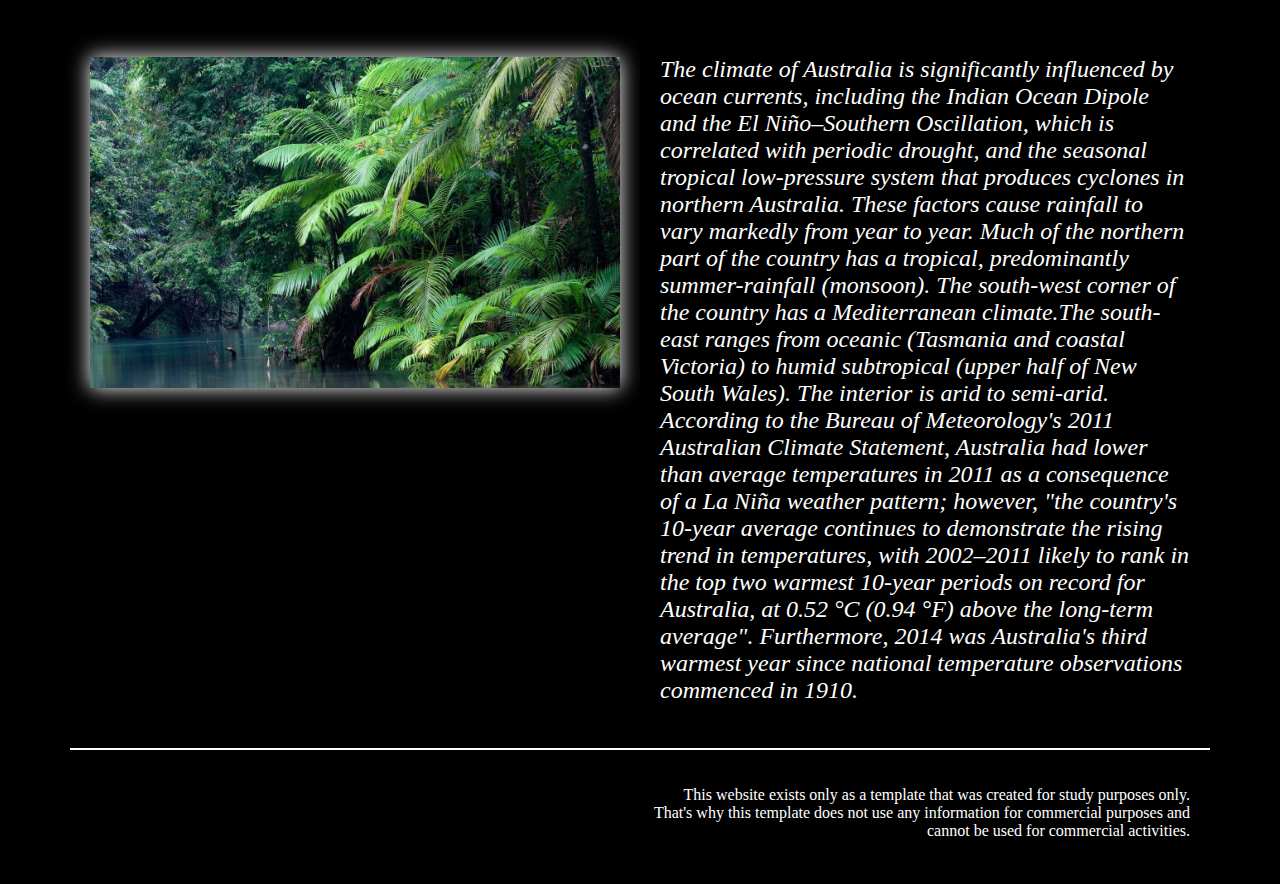
==== commit 2e0c6a4d: "Changed responsibilities" ====
--- a/index.html
+++ b/index.html
@@ -130,8 +130,31 @@
                 <img src="img/data2.jpg">
               </div>
               <div class="col-12 col-lg-6">
-                <p>The climate of Australia is significantly influenced by ocean currents, including the Indian Ocean Dipole and the El Niño–Southern Oscillation, which is correlated with periodic drought, and the seasonal tropical low-pressure system that produces cyclones in northern Australia.[117][118] These factors cause rainfall to vary markedly from year to year. Much of the northern part of the country has a tropical, predominantly summer-rainfall (monsoon).[98] The south-west corner of the country has a Mediterranean climate.[119] The south-east ranges from oceanic (Tasmania and coastal Victoria) to humid subtropical (upper half of New South Wales). The interior is arid to semi-arid.
-                According to the Bureau of Meteorology's 2011 Australian Climate Statement, Australia had lower than average temperatures in 2011 as a consequence of a La Niña weather pattern; however, "the country's 10-year average continues to demonstrate the rising trend in temperatures, with 2002–2011 likely to rank in the top two warmest 10-year periods on record for Australia, at 0.52 °C (0.94 °F) above the long-term average".[120] Furthermore, 2014 was Australia's third warmest year since national temperature observations commenced in 1910.</p>
+                <p>The climate of Australia is significantly influenced
+                  by ocean currents, including the Indian Ocean Dipole
+                   and the El Niño–Southern Oscillation, which is correlated
+                   with periodic drought, and the seasonal tropical
+                   low-pressure system that produces cyclones in northern
+                   Australia. These factors cause rainfall to vary markedly
+                   from year to year. Much of the northern part of the
+                   country has a tropical, predominantly summer-rainfall
+                   (monsoon). The south-west corner of the country has
+                   a Mediterranean climate.The south-east ranges from oceanic
+                   (Tasmania and coastal Victoria) to humid subtropical
+                   (upper half of New South Wales). The interior is arid
+                   to semi-arid.
+                According to the Bureau of Meteorology's 2011
+                 Australian Climate Statement, Australia had
+                 lower than average temperatures in 2011 as a
+                 consequence of a La Niña weather pattern;
+                 however, "the country's 10-year average continues
+                 to demonstrate the rising trend in temperatures,
+                 with 2002–2011 likely to rank in the top two warmest
+                 10-year periods on record for Australia, at 0.52 °C
+                 (0.94 °F) above the long-term average".
+                 Furthermore, 2014 was Australia's third warmest
+                 year since national temperature observations
+                 commenced in 1910.</p>
               </div>
             </div>
             <div class="row footer">
@@ -139,7 +162,7 @@
                 <p>This website exists only as a template that was created for
                 study purposes only.<br>
                 That's why this template does not use any information
-                for commercial purposes and <br> may not be used for commercial activities.</p>
+                for commercial purposes and <br> cannot be used for commercial activities.</p>
               </div>
             </div>
         </div>
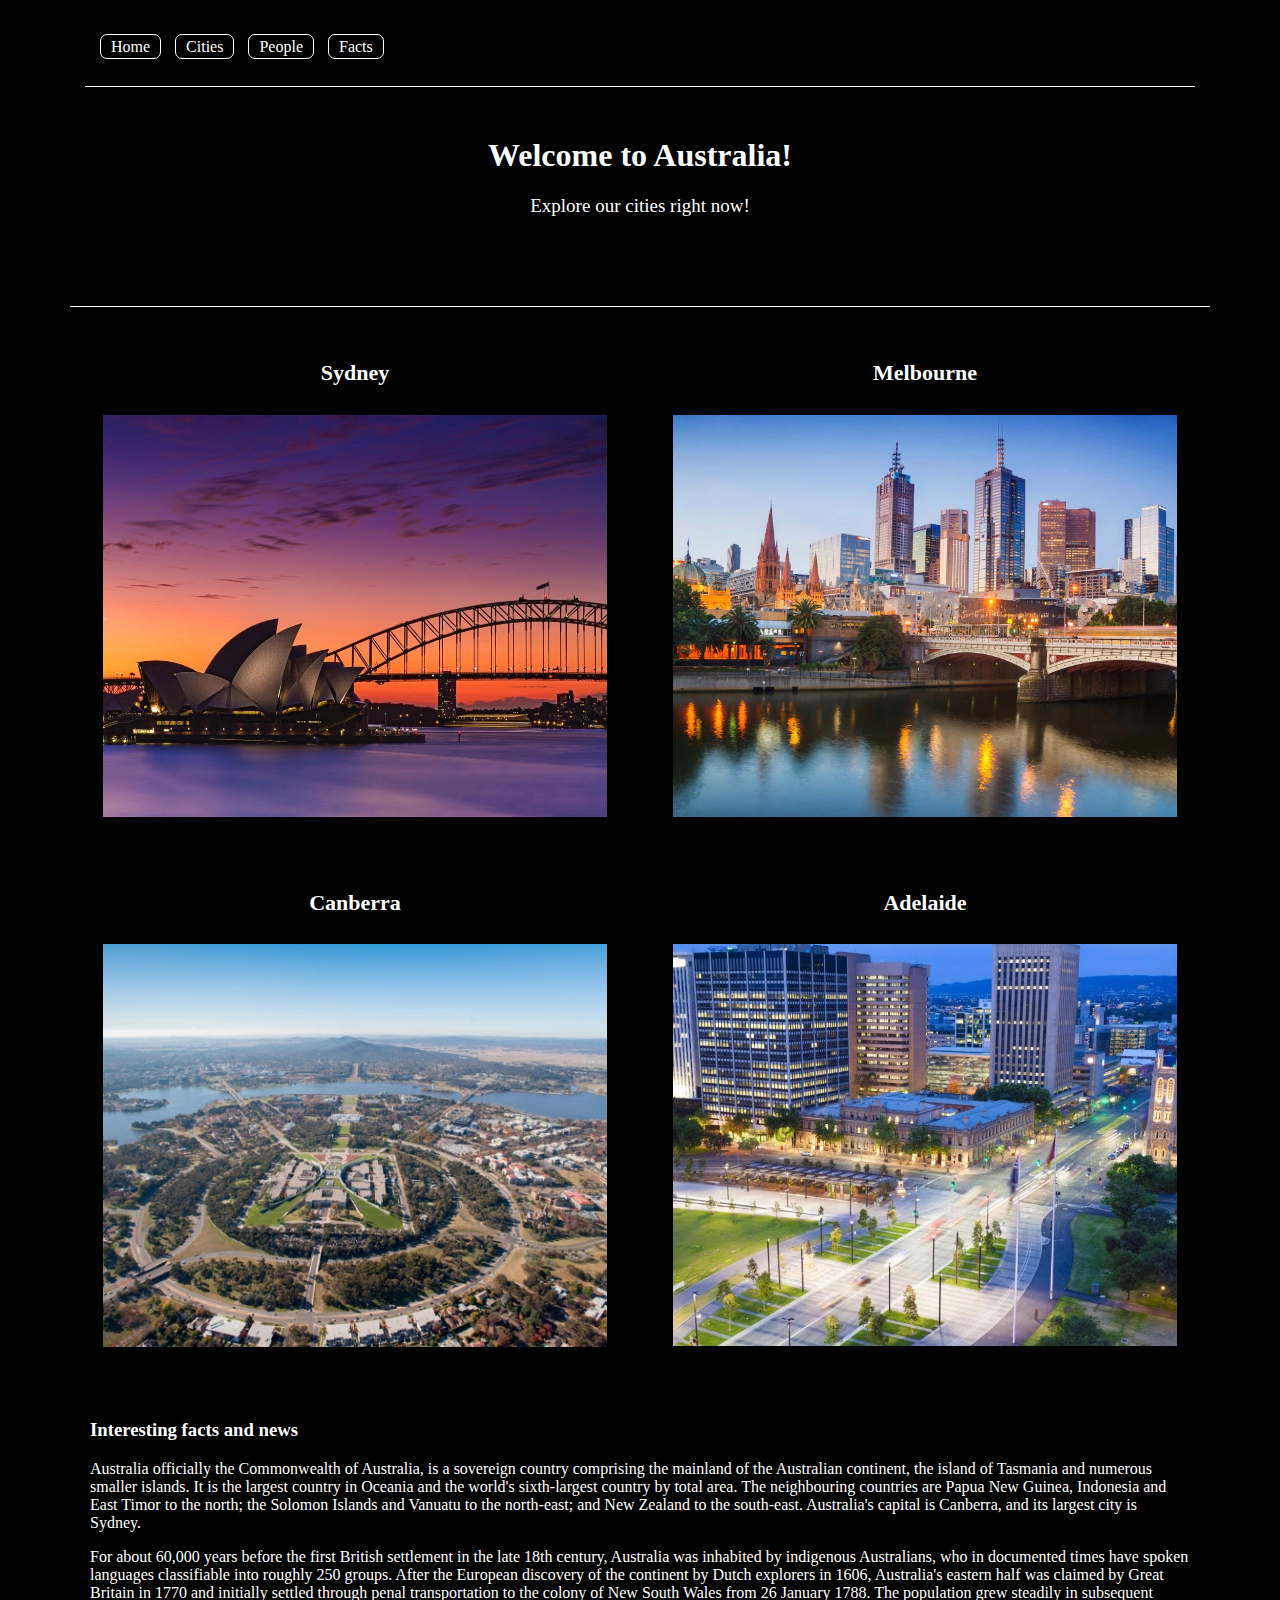
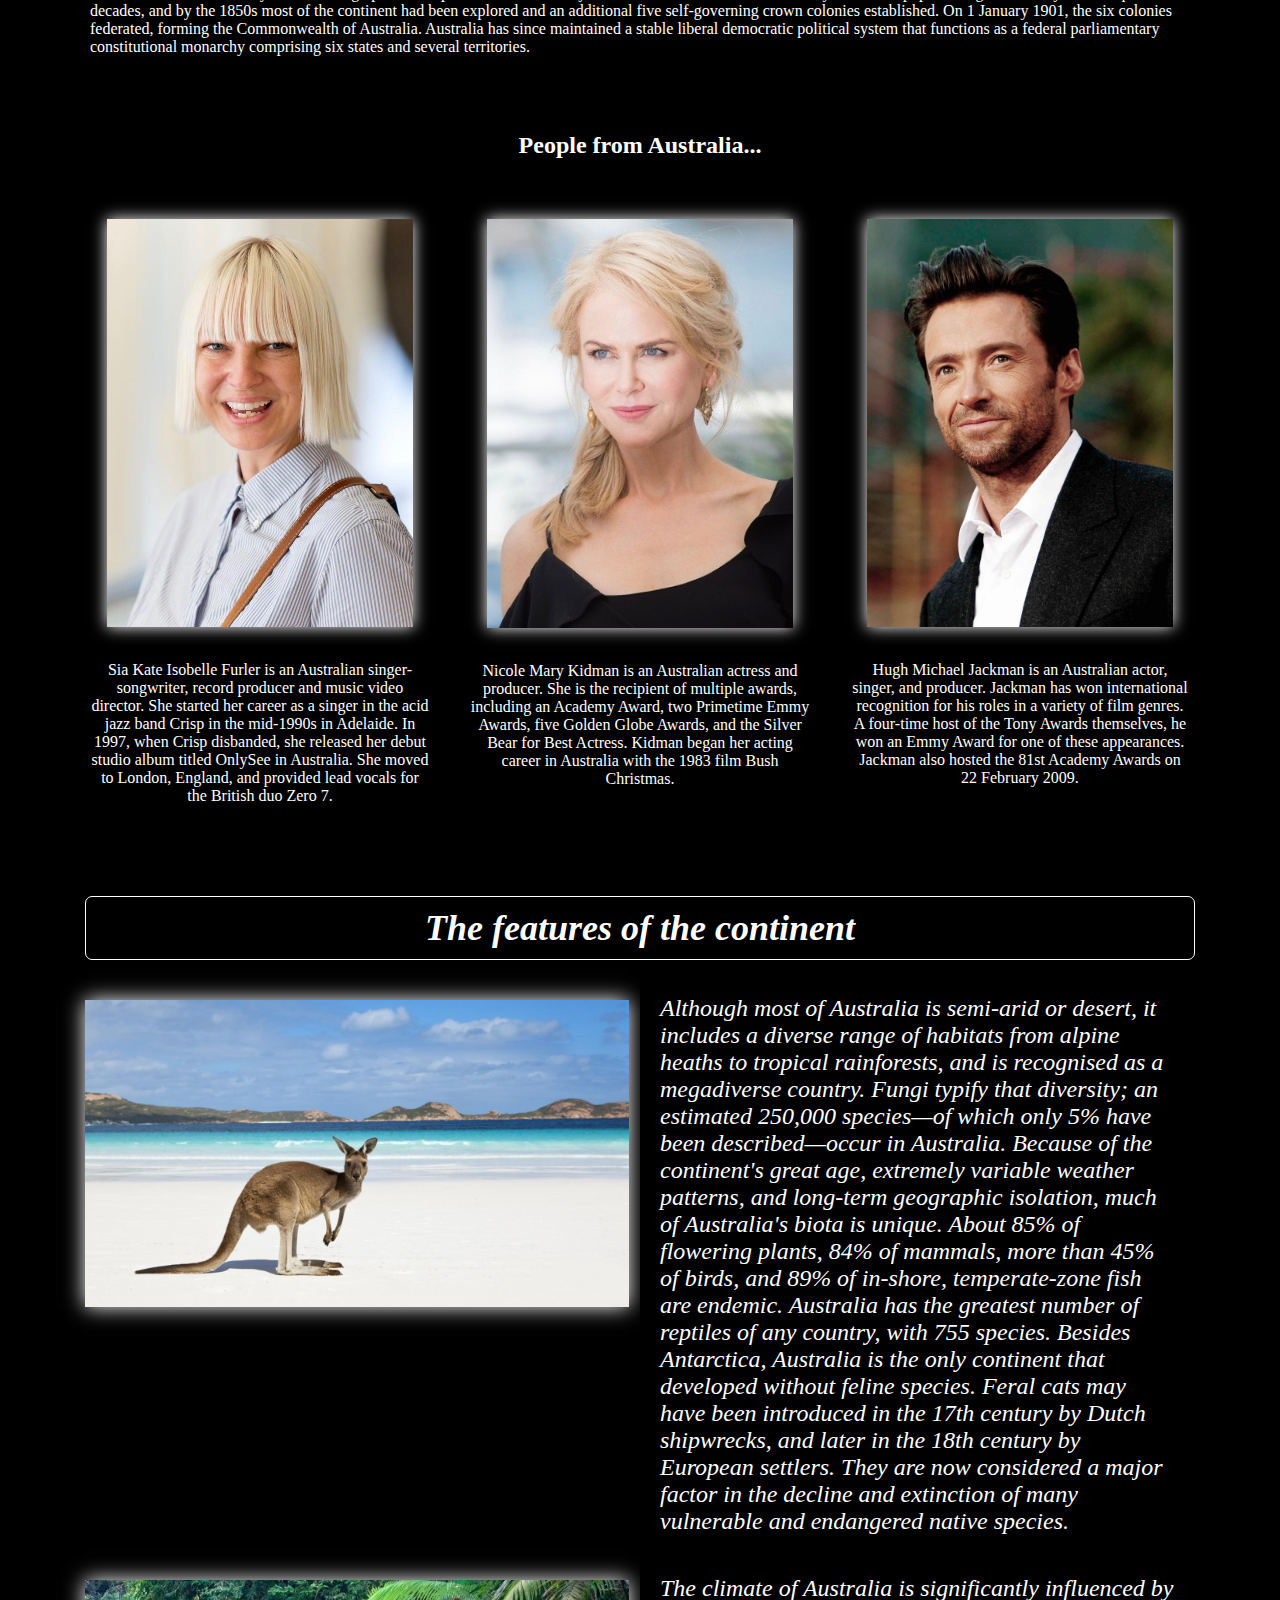
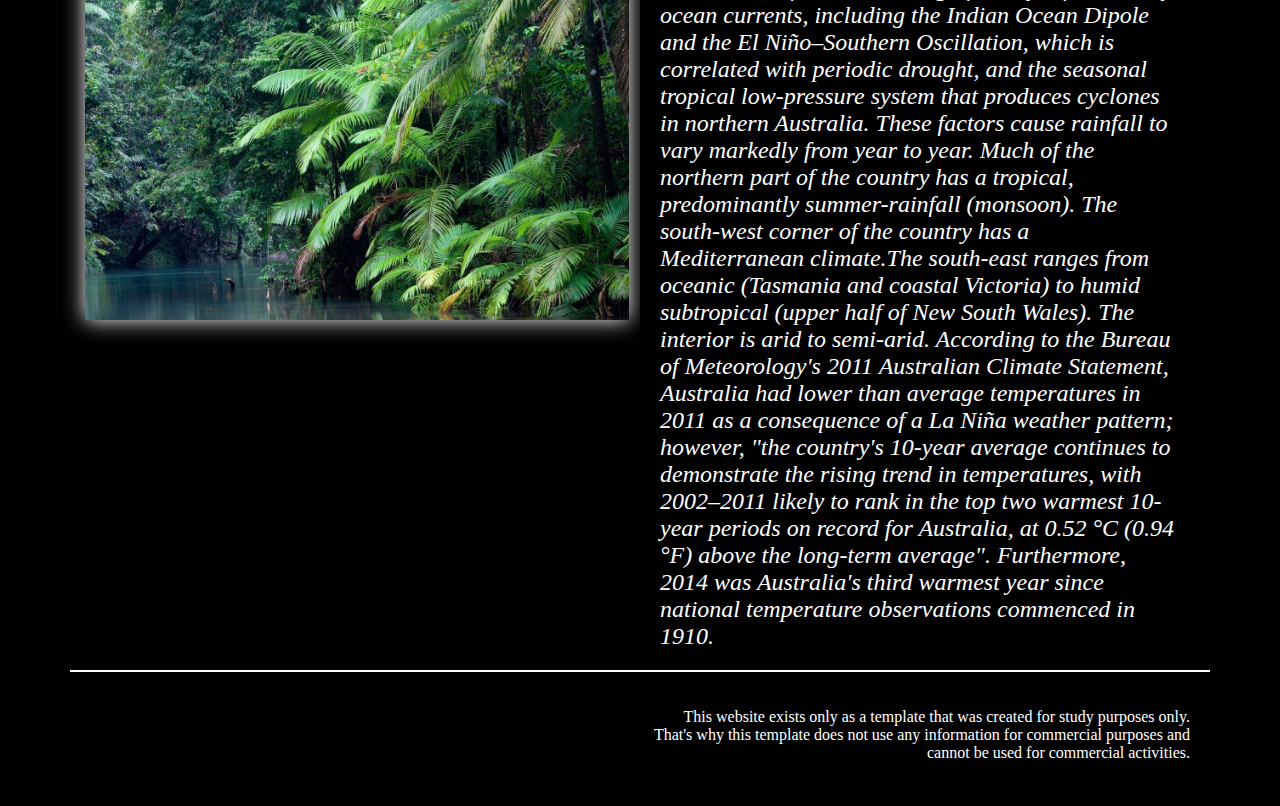
==== commit 2dc288e9: "New changes + one more page e + video" ====
--- a/index.html
+++ b/index.html
@@ -10,16 +10,26 @@
   </head>
   <body class="special">
        <div class="container special">
+         <div class="row header no-gutters">
+           <div class="col">
+              <ul>
+                <li><a href="index.html">Home</a></li>
+                <li><a href="#cities">Cities</a></li>
+                <li><a href="#people">People</a></li>
+                <li><a href="#data">Facts</a></li>
+              </ul>
+          </div>
+         </div>
          <div class="row main-content">
             <div class="col">
               <h1>Welcome to Australia!</h1>
               <p>Explore our cities right now!</p>
             </div>
           </div>
-          <div class="row cities">
+          <div class="row" id="cities">
             <div class="col-12 col-md-6">
               <h2>Sydney</h2>
-              <a href="#"><img src="img/Sydney.jpg"></a>
+              <a href="pages/Sydney.html"><img src="img/Sydney.jpg"></a>
             </div>
             <div class="col-12 col-md-6">
               <h2>Melbourne</h2>
@@ -35,7 +45,7 @@
             </div>
           </div>
           <div class="row">
-            <div class="col facts_news">
+            <div class="col" id="facts_news">
               <h3>Interesting facts and news</h3>
               <p>Australia officially the Commonwealth of Australia,
                 is a sovereign country comprising the mainland of the
@@ -65,7 +75,7 @@
                 six states and several territories.</p>
             </div>
           </div>
-            <div class="row people">
+            <div class="row" id="people">
               <div class="col-12">
                 <h2>People from Australia...</h2>
               </div>
@@ -99,7 +109,7 @@
                   February 2009. </p>
               </div>
             </div>
-            <div class="row data">
+            <div class="row no-gutters" id="data">
               <div class="col-12 data_title">
                 <h2>The features of the continent</h2>
               </div>
--- a/css/styles.css
+++ b/css/styles.css
@@ -1,9 +1,6 @@
-div, .cities h2 {
+div, #cities h2 {
   color: white; }
 
-@media (min-width: 1600px) {
-  .container {
-    max-width: 1500px !important; } }
 .row > div {
   padding: 20px;
   /*border: 2px solid white;*/
@@ -13,51 +10,90 @@
   background-color: black; }
 
 .main-content {
-  min-height: 300px;
+  min-height: 220px;
   text-align: center;
   border-bottom: 1px white solid;
   margin-bottom: 15px; }
   .main-content p {
     font-size: 19px; }
   .main-content h1 {
-    margin-top: 60px; }
+    margin-top: 30px; }
 
-.cities {
+#cities {
   text-align: center; }
-  .cities img {
+  #cities img {
     width: 95%;
     margin: 10px;
     transition: 0.8s; }
-  .cities img:hover {
+  #cities img:hover {
     width: 97%;
     box-shadow: 0 0 30px yellow; }
-  .cities h2 {
+  #cities h2 {
     font-size: 22px; }
 
-.people {
+#people {
   text-align: center;
   margin-bottom: 5%; }
-  .people p {
+  #people p {
     margin-top: 30px; }
-  .people img {
+  #people img {
     width: 90%;
     box-shadow: 0px 0px 15px white; }
 
-.data {
+#data {
   font-style: italic;
   font-size: 24px; }
-  .data img {
-    width: 100%;
+  #data img {
+    width: 98%;
     margin-top: 25px;
     box-shadow: 0 0 20px white; }
+  #data p {
+    margin: 20px; }
+  #data > div {
+    padding: 0px; }
 
 .data_title {
   padding: 5px !important;
   text-align: center;
-  border: white solid 1px; }
+  border: white solid 1px;
+  border-radius: 7px;
+  margin-bottom: 15px; }
+  .data_title h2 {
+    margin: 5px; }
 
 .footer {
   text-align: right;
   border-top: 2px white solid; }
 
+.header {
+  border-bottom: 1px white solid; }
+  .header a {
+    text-decoration: none;
+    color: inherit; }
+  .header ul {
+    margin: 5px;
+    padding: 5px; }
+  .header li {
+    display: inline;
+    margin-right: 30px;
+    border: 1px white solid;
+    border-radius: 7px;
+    margin: 5px;
+    padding: 3px 10px 3px 10px; }
+
+@media (min-width: 1600px) {
+  .container {
+    max-width: 1500px !important; } }
+@media (max-width: 560px) {
+  .header {
+    text-align: center;
+    margin-bottom: 15px; }
+    .header li {
+      display: inline-block;
+      margin-right: 0px; } }
+.some_video {
+  text-align: center; }
+  .some_video video {
+    width: 90%; }
+
 /*# sourceMappingURL=styles.css.map */
